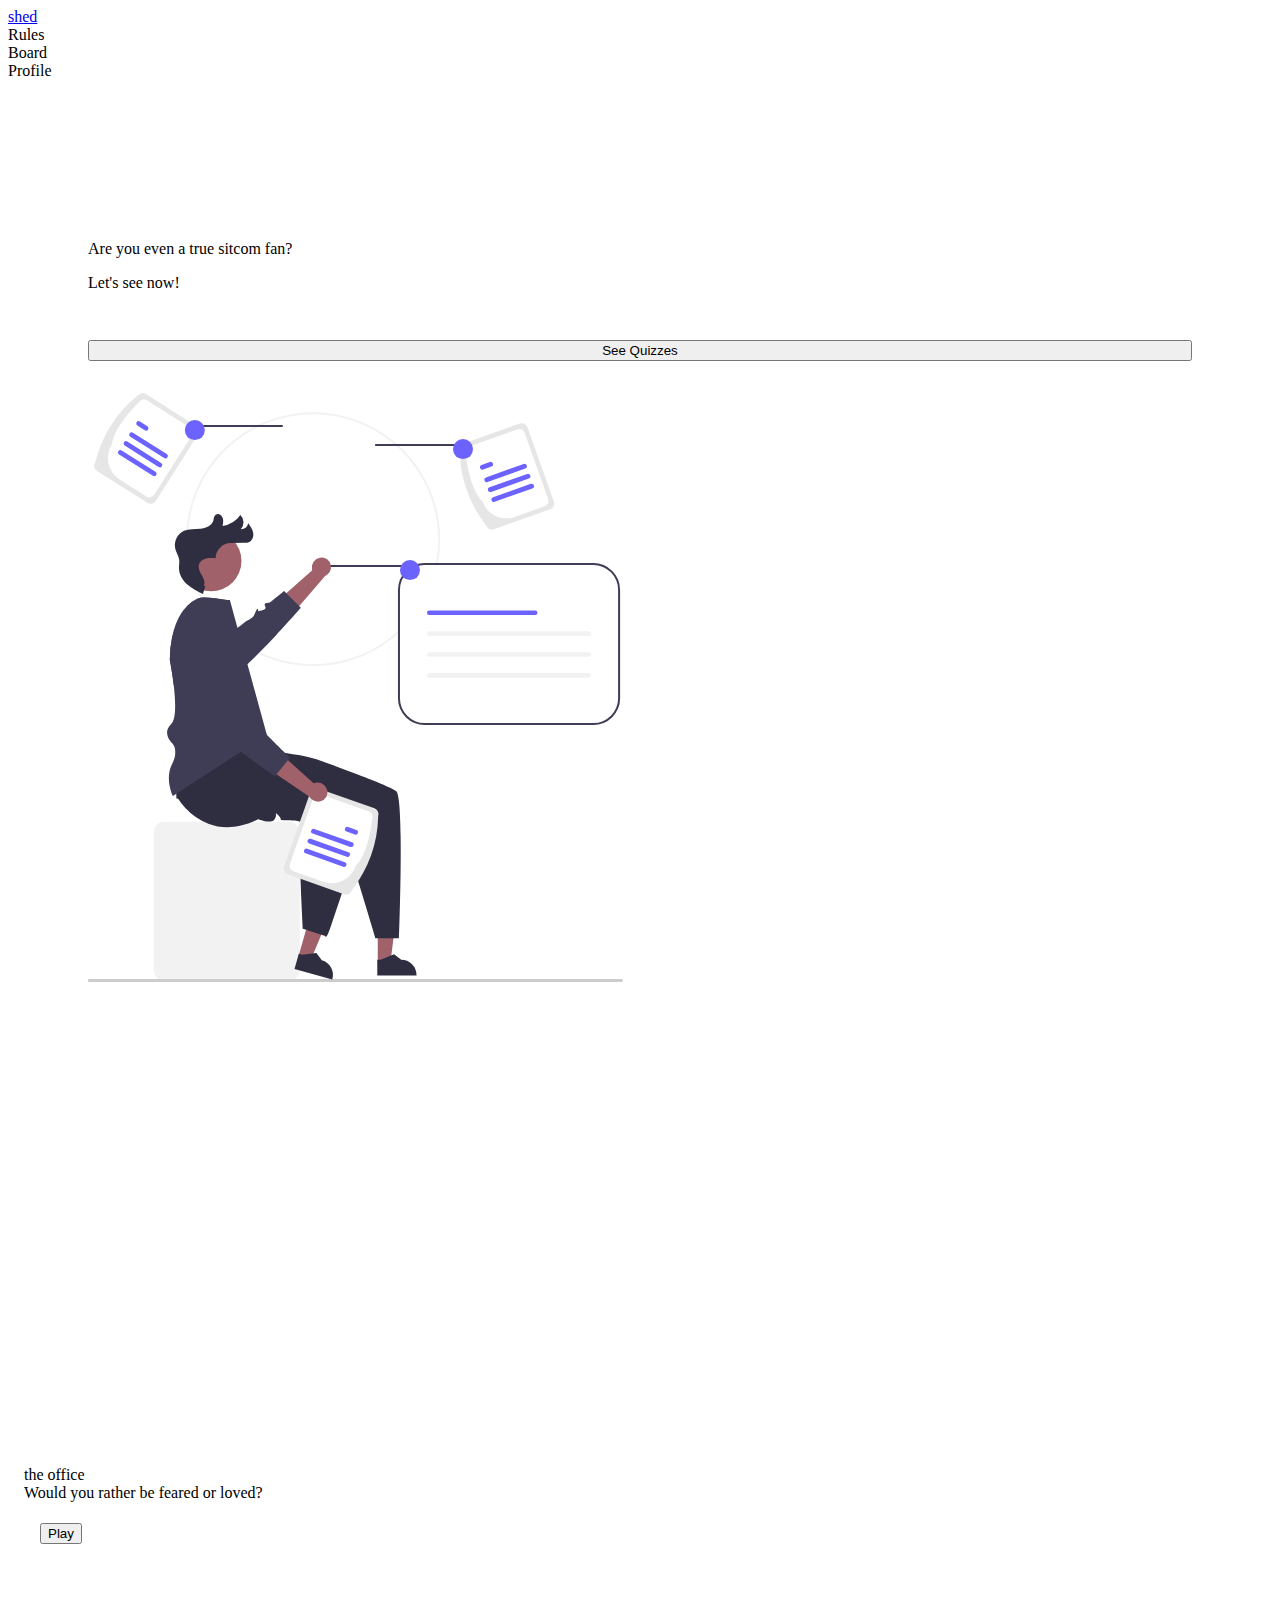
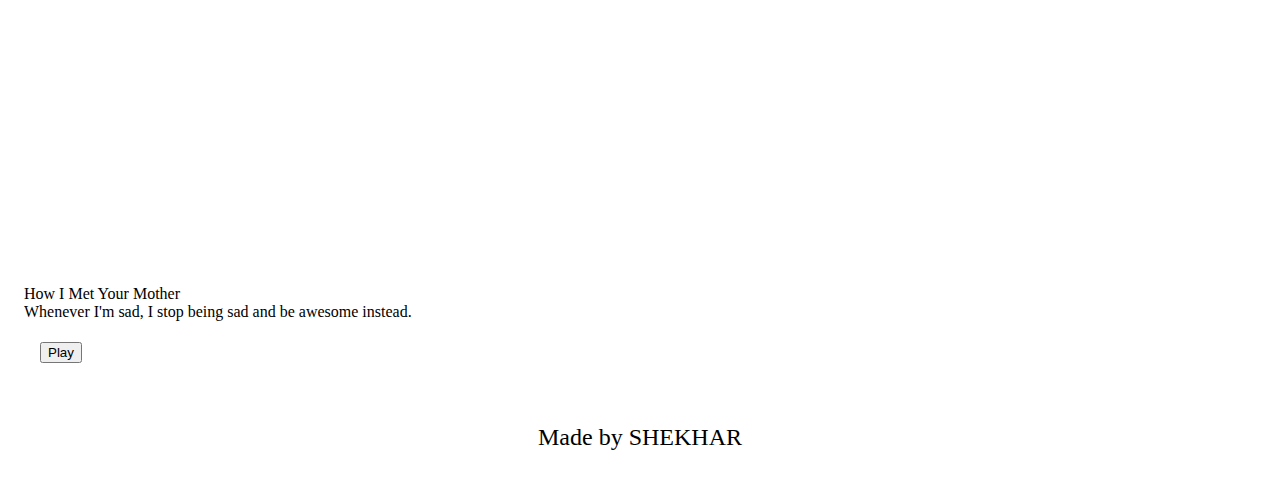
==== index.html @ d96a1727 "feat: added Quiz app homepage" ====
<!DOCTYPE html>
<html lang="en">
<head>
    <meta charset="UTF-8">
    <meta http-equiv="X-UA-Compatible" content="IE=edge">
    <meta name="viewport" content="width=device-width, initial-scale=1.0">
    <title>SHED-QUIZ</title>
    <script
    src="https://kit.fontawesome.com/e5dbe6b99b.js"
    crossorigin="anonymous"
  ></script>
  <link rel="stylesheet" href="https://shed-ui.netlify.app/components/Navigation/navigation-media-query.css">
    <link rel="stylesheet" href="/style.css">
</head>
<body>
    <main>
        <header>
            <section class="flex nav-section">
                <div class="flex logo-container">
                    <a href="../index.html" class="logo">shed</a>
                </div>
                <nav class="w-100 h-100 navbar">
                    <div class="flex nav-icon-container">
                        <div class="flex pointer rules-box icon-container">
                            <a href="#">
                                <i class="icon rules-icon fa-solid fa-book-open"></i>
                            </a>
                            <span class="icon-txt">Rules</span>
                        </div>
                        <div class="flex pointer icon-container ">
                            <a href="#">
                                <i class="icon board-icon fa-solid fa-clipboard-list"></i>
                            </a>
                            <span class="icon-txt">Board</span>
                        </div>
                        <div class="flex pointer profile-box icon-container">
                            <a href="/authentication/login.html">
                                <i class="icon user-icon far fa-user"></i>
                            </a>
                            <span class="icon-txt">Profile</span>
                        </div>
                    </div>
                </nav>
            </section>
        </header>
            <div class="top"></div>
            <div class="flex w-100 h-100 hero-container">
                <div class="flex txt-center quiz-heading">
                    <p class="txt-lg lt-bold">Are you even a true <span class="txt-xl highlight-txt" >sitcom</span> fan?</p>
                    <p class="txt-lg">Let's see now!</p>
                    <button class="btn btn-sm see-quiz-btn">See Quizzes</button>
                </div>
                <div class="hero-img-container">
                    <div class="img-container">
                        <img src="./assets/hero.svg" alt="">
                    </div>
                </div>

            </div>
            <section class="flex-container quiz-card-container p-1">
                <div class="vertical-card overflow-hidden">
                    <div class="card-header">
                    <div class="img-container">
                        <img class="w-100 h-100" src="https://vistapointe.net/images/the-office-us-4.jpg" alt="">
                    </div>
                </div>
                <div class="card-content p-1">
                    <div class="card-title txt-md lt-bold">the office</div>
                    <div class="card-description txt-sm">
                        Would you rather be feared or loved?
                    </div>
                    <div class="card-footer">
                        <div class="w-100 card-btn-container">
                            <button class="btn btn-sm cta-btn w-100 quiz-cta-btn">Play</button>
                        </div>
                    </div>
                </div>
            </div>

            <div class="vertical-card overflow-hidden">
                <div class="card-header">
                    <div class="img-container">
                        <img class="w-100 h-100" src="https://images.indianexpress.com/2020/05/how-i-met-your-mother-759.jpg" alt="">
                    </div>
                </div>
                <div class="card-content p-1">
                    <div class="card-title txt-md lt-bold">How I Met Your Mother</div>
                    <div class="card-description txt-sm">
                        Whenever I'm sad, I stop being sad and be awesome instead.
                    </div>
                    <div class="card-footer">
                        <div class="w-100 card-btn-container">
                            <button class="btn btn-sm cta-btn w-100 quiz-cta-btn">Play</button>
                        </div>
                    </div>
                </div>
            </div>
        </section>
        <footer>
            <section class="footer-container">
                <div class="flex author-intro">
                    <p class="txt-md" >
                        Made by <span class="special-txt txt-lg" >SHEKHAR</span>
                    </p>
                </div>
            </section>
        </footer>
    </main>
</body>
</html>
---- style.css ----
@import url('https://shed-ui.netlify.app/component.css');
@import url(/utils.css);

.nav-icon-container{
    margin-left: auto;
}
.top{
    margin-top: 10rem;
}
.hero-container{
    padding-inline: 5rem;
    gap: 2rem;
}
.quiz-heading{
    flex-direction: column;
}
.hero-container .img-container{
    width: 75%;
}
.highlight-txt{
    color: var(--primary-clr);
}

.see-quiz-btn{
    margin: 2rem 0;
    width: 100%;
}

.quiz-card-container{
    margin-top: 10rem;
}

/* Vertical card */
.vertical-card{
    overflow: hidden;
    border-radius: 5px;
    box-shadow: var(--box-shadow-clr);
    margin: 1rem;
    max-width: 30rem;
}
.vertical-card .img-container {
    width: 30rem;
    height: 20rem;
}

.vertical-card .card-btn-container{
    margin-top: 1rem;
    padding: 5px 1rem;
}


/* FOOTER */
.footer-container {
    background-color: var(--clr-darkblue);
    display: grid;
    font-size: 1.5rem;
    grid-template-columns: repeat(auto-fit, minmax(20rem, 1fr));
    justify-items: center;
    max-width: 100%;
    padding: 1rem;
    color: var(--clr-white);
  }
  

  /* MEDIA QUERIES */
  @media only screen and (max-width:850px){
    .search-container{
        border: none;
    }
  }

  @media only screen and (max-width:770px){
      .hero-container{
          flex-direction: column;
      }
      .quiz-heading > p{
          font-size: 2rem;
      }
      .highlight-txt{
          font-size: 2.75rem;
      }
  }

  @media only screen and (max-width: 610px) {
    .nav-icon-container .profile-box{
        display: inline-flex;
    }
    
}
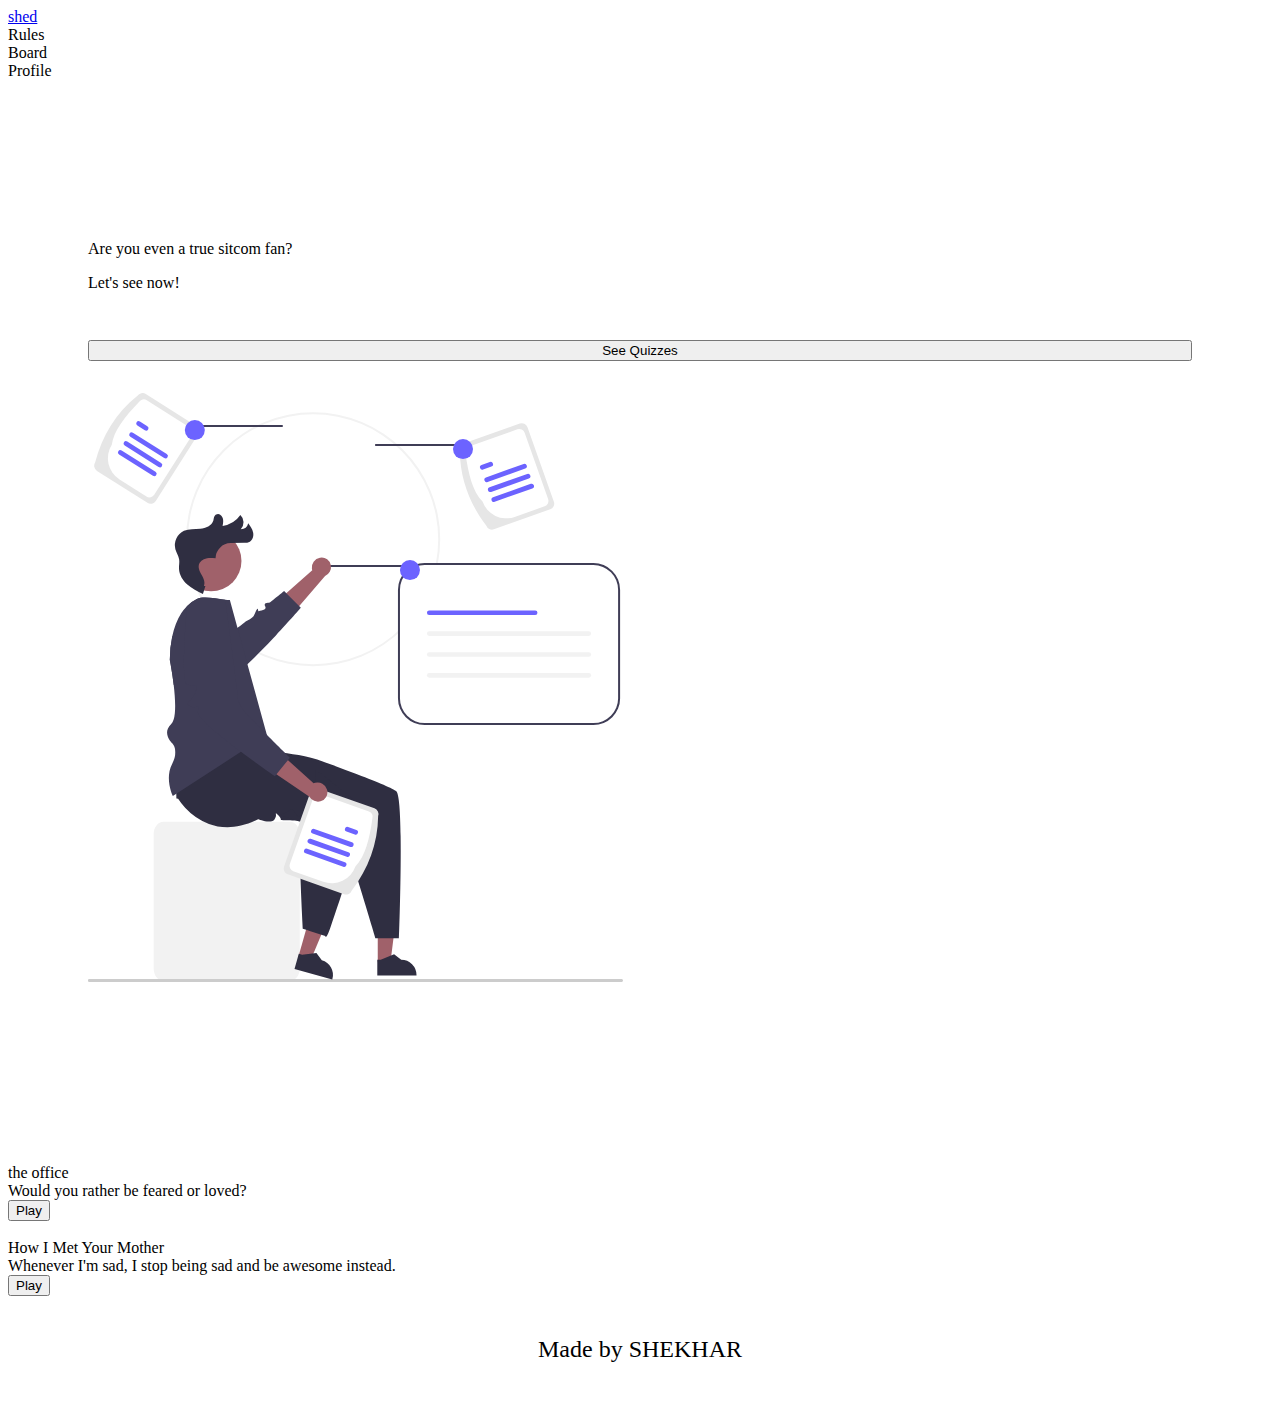
==== commit 9a596119: "Refactor: used classes instead of re-writing declarations" ====
--- a/index.html
+++ b/index.html
@@ -10,7 +10,7 @@
     crossorigin="anonymous"
   ></script>
   <link rel="stylesheet" href="https://shed-ui.netlify.app/components/Navigation/navigation-media-query.css">
-    <link rel="stylesheet" href="/style.css">
+    <link rel="stylesheet" href="/home-page.css">
 </head>
 <body>
     <main>
@@ -45,7 +45,7 @@
         </header>
             <div class="top"></div>
             <div class="flex w-100 h-100 hero-container">
-                <div class="flex txt-center quiz-heading">
+                <div class="flex flex-column txt-center quiz-heading">
                     <p class="txt-lg lt-bold">Are you even a true <span class="txt-xl highlight-txt" >sitcom</span> fan?</p>
                     <p class="txt-lg">Let's see now!</p>
                     <button class="btn btn-sm see-quiz-btn">See Quizzes</button>
@@ -55,8 +55,8 @@
                         <img src="./assets/hero.svg" alt="">
                     </div>
                 </div>
-
             </div>
+            <div class="top"></div>
             <section class="flex-container quiz-card-container p-1">
                 <div class="vertical-card overflow-hidden">
                     <div class="card-header">
@@ -98,11 +98,9 @@
         </section>
         <footer>
             <section class="footer-container">
-                <div class="flex author-intro">
-                    <p class="txt-md" >
-                        Made by <span class="special-txt txt-lg" >SHEKHAR</span>
+                    <p class="flex txt-md" >
+                        Made by <span class="special-txt txt-lg"> SHEKHAR</span>
                     </p>
-                </div>
             </section>
         </footer>
     </main>
--- a/home-page.css
+++ b/home-page.css
@@ -0,0 +1,61 @@
+@import url('https://shed-ui.netlify.app/component.css');
+@import url(/utils.css);
+
+.top{
+    margin-top: 10rem;
+}
+
+.hero-container{
+    padding-inline: 5rem;
+    gap: 2rem;
+}
+
+.hero-container .img-container{
+    width: 75%;
+}
+.highlight-txt{
+    color: var(--primary-clr);
+}
+
+.see-quiz-btn{
+    margin: 2rem 0;
+    width: 100%;
+}
+
+.img-container > img{
+    max-inline-size: 100%;
+}
+
+/* FOOTER */
+.footer-container {
+    background-color: var(--clr-darkblue);
+    display: grid;
+    font-size: 1.5rem;
+    grid-template-columns: repeat(auto-fit, minmax(20rem, 1fr));
+    justify-items: center;
+    max-width: 100%;
+    padding: 1rem;
+    color: var(--clr-white);
+  }
+  
+
+  /* MEDIA QUERIES */
+
+  @media only screen and (max-width:770px){
+      .hero-container{
+          flex-direction: column;
+      }
+      .quiz-heading > p{
+          font-size: 2rem;
+      }
+      .highlight-txt{
+          font-size: 2.75rem;
+      }
+  }
+
+  @media only screen and (max-width: 610px) {
+    .nav-icon-container .profile-box{
+        display: inline-flex;
+    }
+    
+}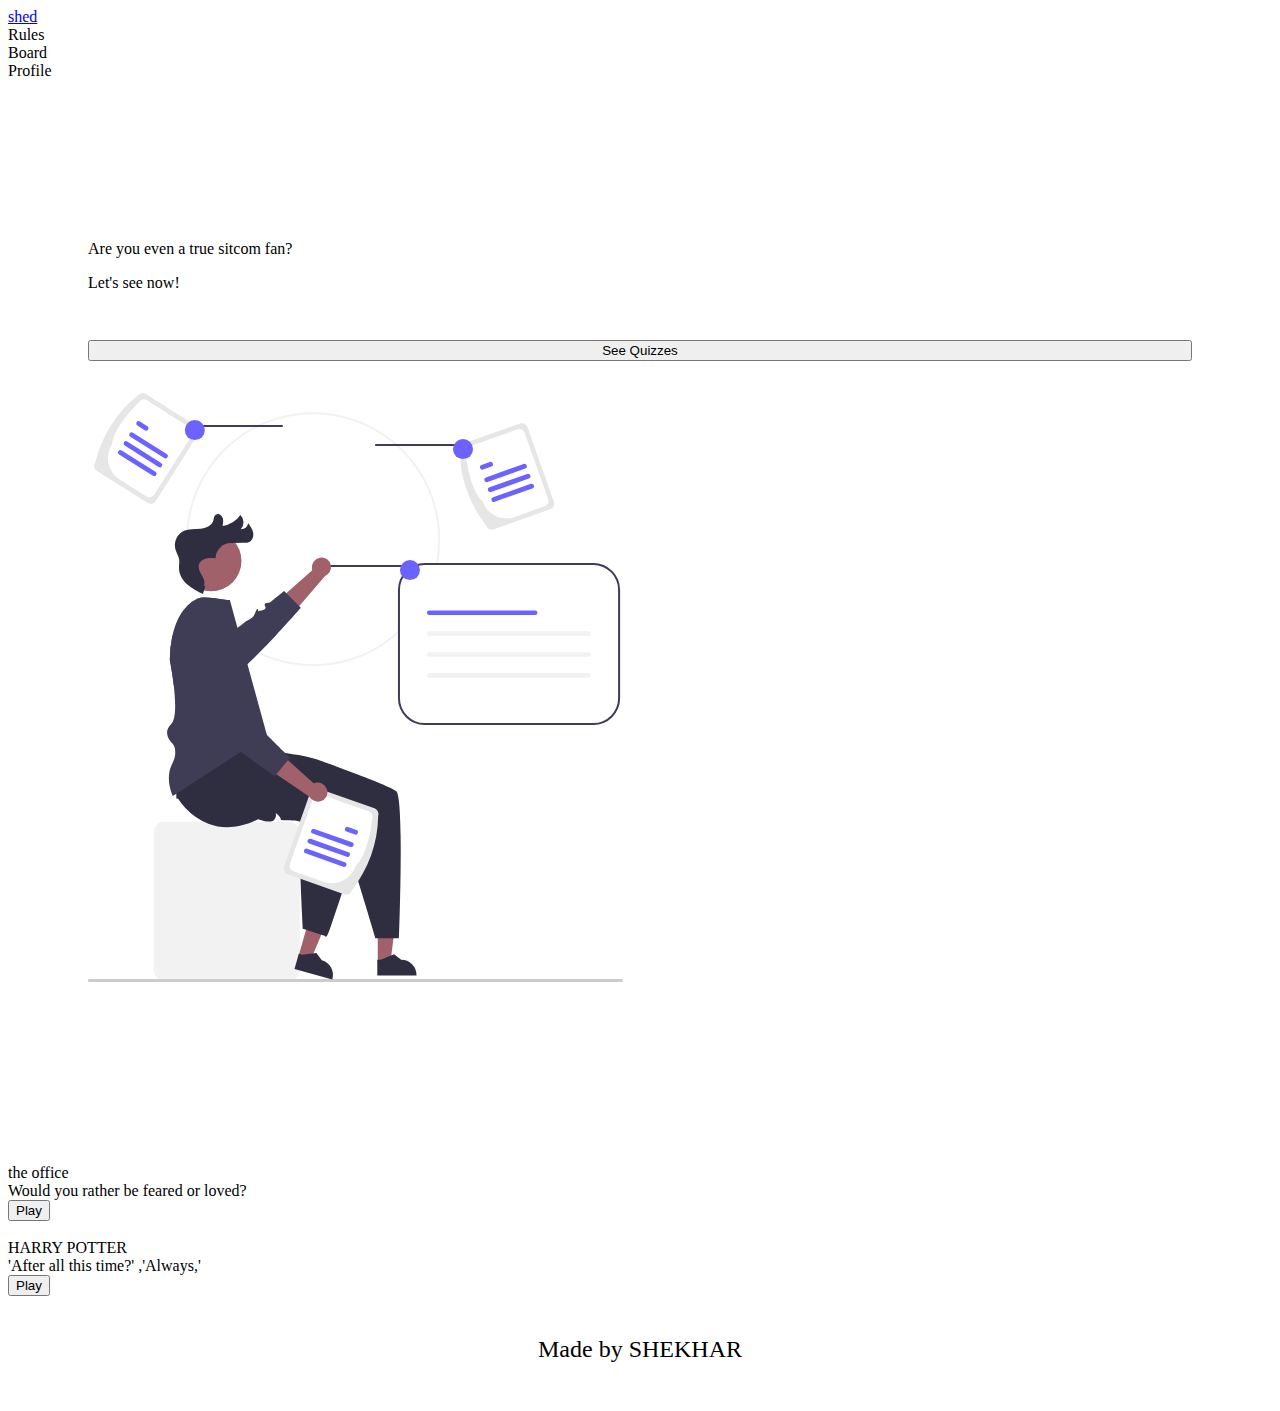
==== commit e3629cdd: "feat: added rules-page for quiz app" ====
--- a/index.html
+++ b/index.html
@@ -22,7 +22,7 @@
                 <nav class="w-100 h-100 navbar">
                     <div class="flex nav-icon-container">
                         <div class="flex pointer rules-box icon-container">
-                            <a href="#">
+                            <a href="./quiz-rules/quiz-rules.html">
                                 <i class="icon rules-icon fa-solid fa-book-open"></i>
                             </a>
                             <span class="icon-txt">Rules</span>
@@ -71,7 +71,9 @@
                     </div>
                     <div class="card-footer">
                         <div class="w-100 card-btn-container">
-                            <button class="btn btn-sm cta-btn w-100 quiz-cta-btn">Play</button>
+                            <a href="./quiz-rules/quiz-rules.html">
+                                <button class="btn btn-sm cta-btn w-100 quiz-cta-btn">Play</button>
+                            </a>
                         </div>
                     </div>
                 </div>
@@ -80,17 +82,19 @@
             <div class="vertical-card overflow-hidden">
                 <div class="card-header">
                     <div class="img-container">
-                        <img class="w-100 h-100" src="https://images.indianexpress.com/2020/05/how-i-met-your-mother-759.jpg" alt="">
+                        <img class="w-100 h-100" src="https://ca-times.brightspotcdn.com/dims4/default/0a8ea1b/2147483647/strip/true/crop/3779x2497+0+0/resize/1486x982!/quality/90/?url=https%3A%2F%2Fcalifornia-times-brightspot.s3.amazonaws.com%2Fec%2F3c%2Fa4ec4438494fbb06c7f6647782af%2Fhp1-15.jpg" alt="">
                     </div>
                 </div>
                 <div class="card-content p-1">
-                    <div class="card-title txt-md lt-bold">How I Met Your Mother</div>
+                    <div class="card-title txt-md lt-bold">HARRY POTTER</div>
                     <div class="card-description txt-sm">
-                        Whenever I'm sad, I stop being sad and be awesome instead.
+                        'After all this time?' ,'Always,'
                     </div>
                     <div class="card-footer">
                         <div class="w-100 card-btn-container">
-                            <button class="btn btn-sm cta-btn w-100 quiz-cta-btn">Play</button>
+                            <a href="./quiz-rules/quiz-rules.html">
+                                <button class="btn btn-sm cta-btn w-100 quiz-cta-btn">Play</button>
+                            </a>
                         </div>
                     </div>
                 </div>
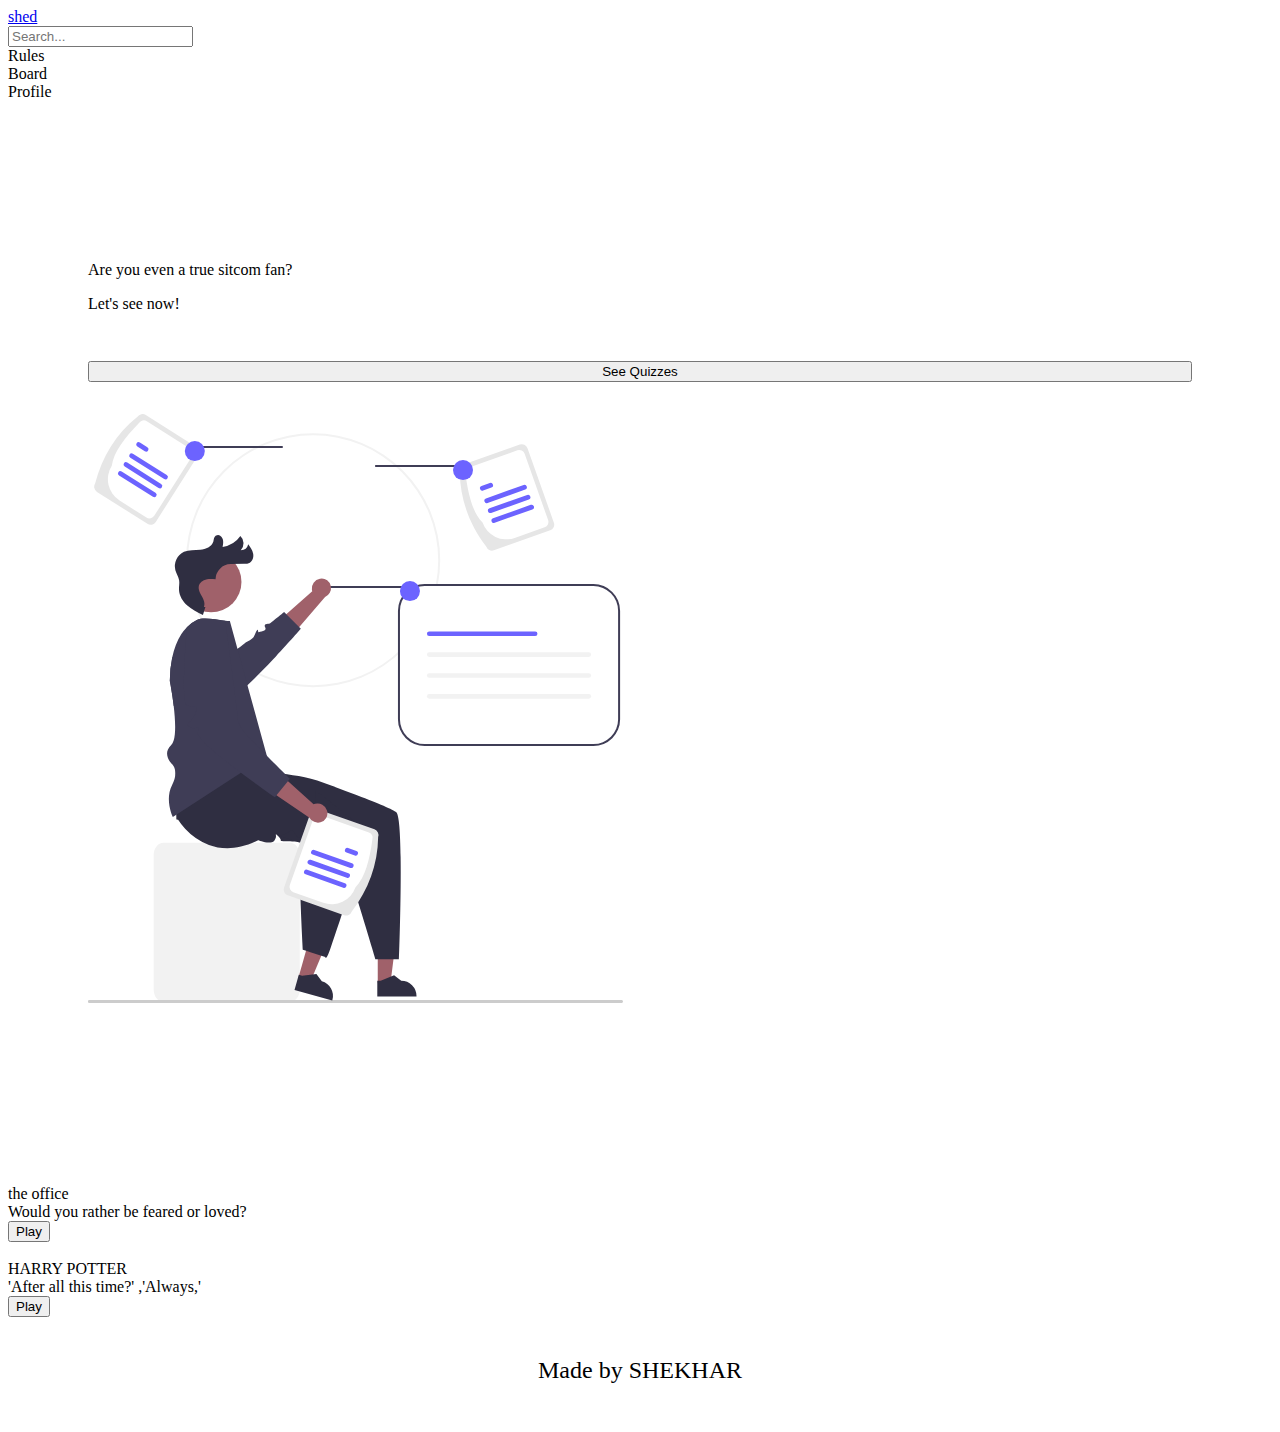
==== commit 11b81b15: "feat: quiz-answers-page,quiz-result-page,quiz=board page" ====
--- a/index.html
+++ b/index.html
@@ -5,10 +5,6 @@
     <meta http-equiv="X-UA-Compatible" content="IE=edge">
     <meta name="viewport" content="width=device-width, initial-scale=1.0">
     <title>SHED-QUIZ</title>
-    <script
-    src="https://kit.fontawesome.com/e5dbe6b99b.js"
-    crossorigin="anonymous"
-  ></script>
   <link rel="stylesheet" href="https://shed-ui.netlify.app/components/Navigation/navigation-media-query.css">
     <link rel="stylesheet" href="/home-page.css">
 </head>
@@ -21,6 +17,11 @@
                 </div>
                 <nav class="w-100 h-100 navbar">
                     <div class="flex nav-icon-container">
+                        <div class="flex search-container">
+                            <input class="search-input" type="text" placeholder="Search..." />
+                            <a class="search-btn" href="#"><i class="fa fa-search" aria-hidden="true"></i>
+                            </a>
+                        </div>
                         <div class="flex pointer rules-box icon-container">
                             <a href="./quiz-rules/quiz-rules.html">
                                 <i class="icon rules-icon fa-solid fa-book-open"></i>
@@ -28,7 +29,7 @@
                             <span class="icon-txt">Rules</span>
                         </div>
                         <div class="flex pointer icon-container ">
-                            <a href="#">
+                            <a href="./board/board.html">
                                 <i class="icon board-icon fa-solid fa-clipboard-list"></i>
                             </a>
                             <span class="icon-txt">Board</span>
@@ -48,7 +49,9 @@
                 <div class="flex flex-column txt-center quiz-heading">
                     <p class="txt-lg lt-bold">Are you even a true <span class="txt-xl highlight-txt" >sitcom</span> fan?</p>
                     <p class="txt-lg">Let's see now!</p>
-                    <button class="btn btn-sm see-quiz-btn">See Quizzes</button>
+                    <a href="#all-quizes">
+                        <button class="btn btn-sm see-quiz-btn">See Quizzes</button>
+                    </a>
                 </div>
                 <div class="hero-img-container">
                     <div class="img-container">
@@ -57,7 +60,7 @@
                 </div>
             </div>
             <div class="top"></div>
-            <section class="flex-container quiz-card-container p-1">
+            <section id="all-quizes" class="flex-container quiz-card-container p-1">
                 <div class="vertical-card overflow-hidden">
                     <div class="card-header">
                     <div class="img-container">
@@ -109,4 +112,8 @@
         </footer>
     </main>
 </body>
+<script
+    src="https://kit.fontawesome.com/e5dbe6b99b.js"
+    crossorigin="anonymous"
+  ></script>
 </html>--- a/home-page.css
+++ b/home-page.css
@@ -1,9 +1,5 @@
 @import url('https://shed-ui.netlify.app/component.css');
 @import url(/utils.css);
-
-.top{
-    margin-top: 10rem;
-}
 
 .hero-container{
     padding-inline: 5rem;
@@ -53,9 +49,25 @@
       }
   }
 
-  @media only screen and (max-width: 610px) {
-    .nav-icon-container .profile-box{
-        display: inline-flex;
+  @media only screen and (max-width: 850px) {
+      .search-container {
+      width: 0;
+      border: none;
     }
-    
-}+    .search-container:hover {
+      width: 100%;
+      border: 2px solid var(--clr-black);
+    }
+}
+        @media only screen and (max-width: 610px) {
+          .nav-icon-container .profile-box{
+              display: inline-flex;
+          }
+          
+      }
+
+      @media only screen and (max-width:450px){
+          .nav-icon-container .rules-box{
+              display: none;
+          }
+      }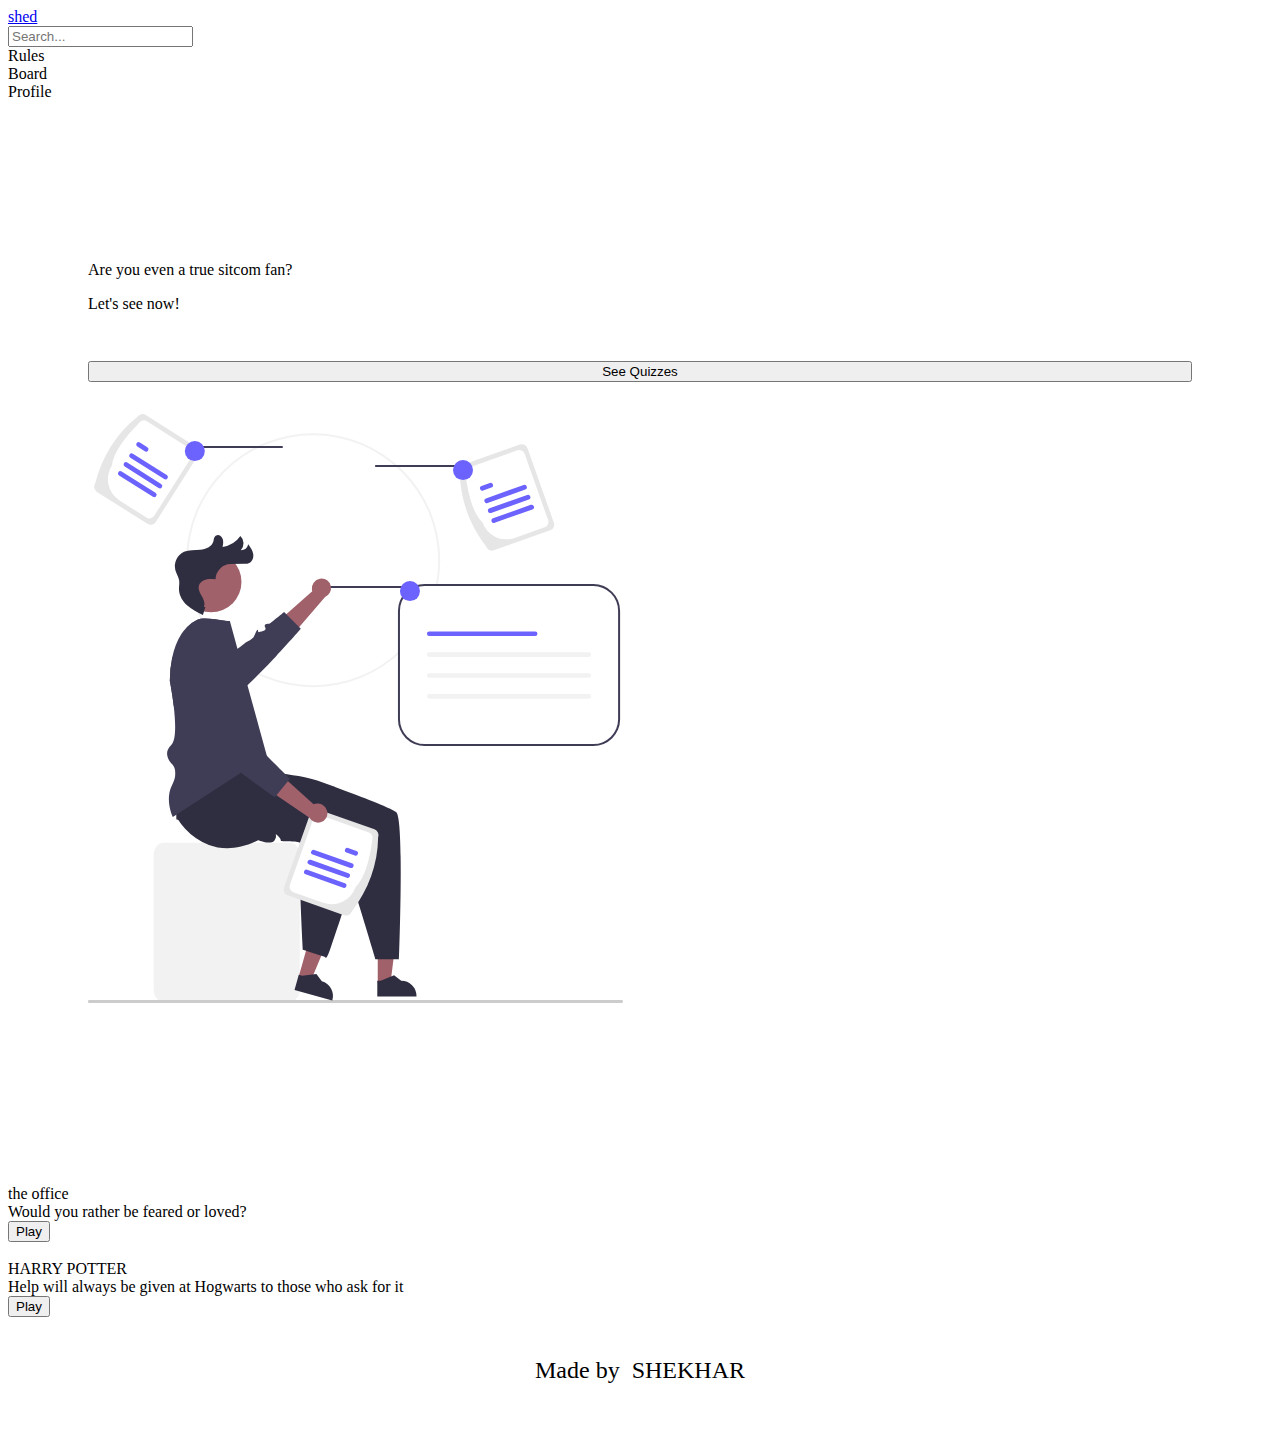
==== commit 6e37fe4f: "Update: Index.html" ====
--- a/index.html
+++ b/index.html
@@ -91,7 +91,7 @@
                 <div class="card-content p-1">
                     <div class="card-title txt-md lt-bold">HARRY POTTER</div>
                     <div class="card-description txt-sm">
-                        'After all this time?' ,'Always,'
+                        Help will always be given at Hogwarts to those who ask for it
                     </div>
                     <div class="card-footer">
                         <div class="w-100 card-btn-container">
@@ -106,7 +106,7 @@
         <footer>
             <section class="footer-container">
                     <p class="flex txt-md" >
-                        Made by <span class="special-txt txt-lg"> SHEKHAR</span>
+                        Made by &nbsp;<span class="special-txt txt-lg">SHEKHAR</span>
                     </p>
             </section>
         </footer>
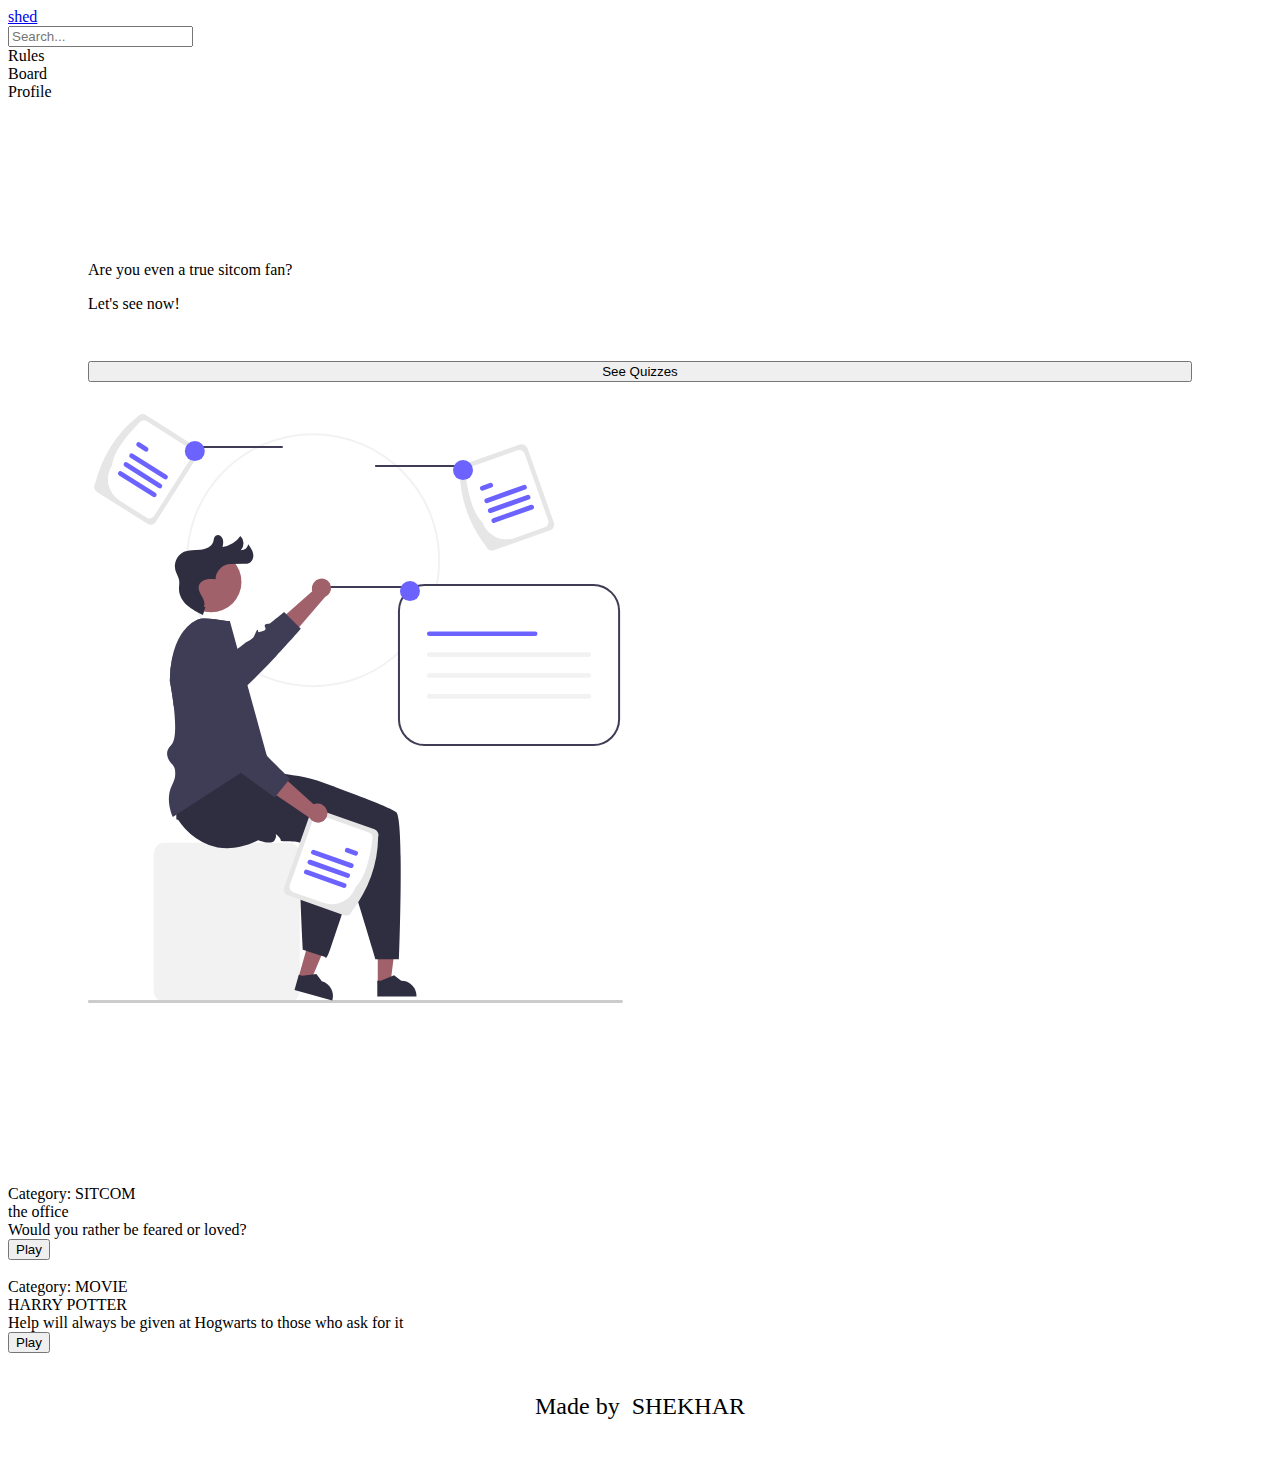
==== commit aad31a15: "updated Readme and updated quiz card" ====
--- a/index.html
+++ b/index.html
@@ -68,6 +68,7 @@
                     </div>
                 </div>
                 <div class="card-content p-1">
+                    <div class="quiz-category txt-sm">Category: <span class="highlight-txt txt-sm lt-bold" >SITCOM</span></div>
                     <div class="card-title txt-md lt-bold">the office</div>
                     <div class="card-description txt-sm">
                         Would you rather be feared or loved?
@@ -89,6 +90,7 @@
                     </div>
                 </div>
                 <div class="card-content p-1">
+                    <div class="quiz-category txt-sm">Category: <span class="highlight-txt txt-sm lt-bold" >MOVIE</span></div>
                     <div class="card-title txt-md lt-bold">HARRY POTTER</div>
                     <div class="card-description txt-sm">
                         Help will always be given at Hogwarts to those who ask for it
